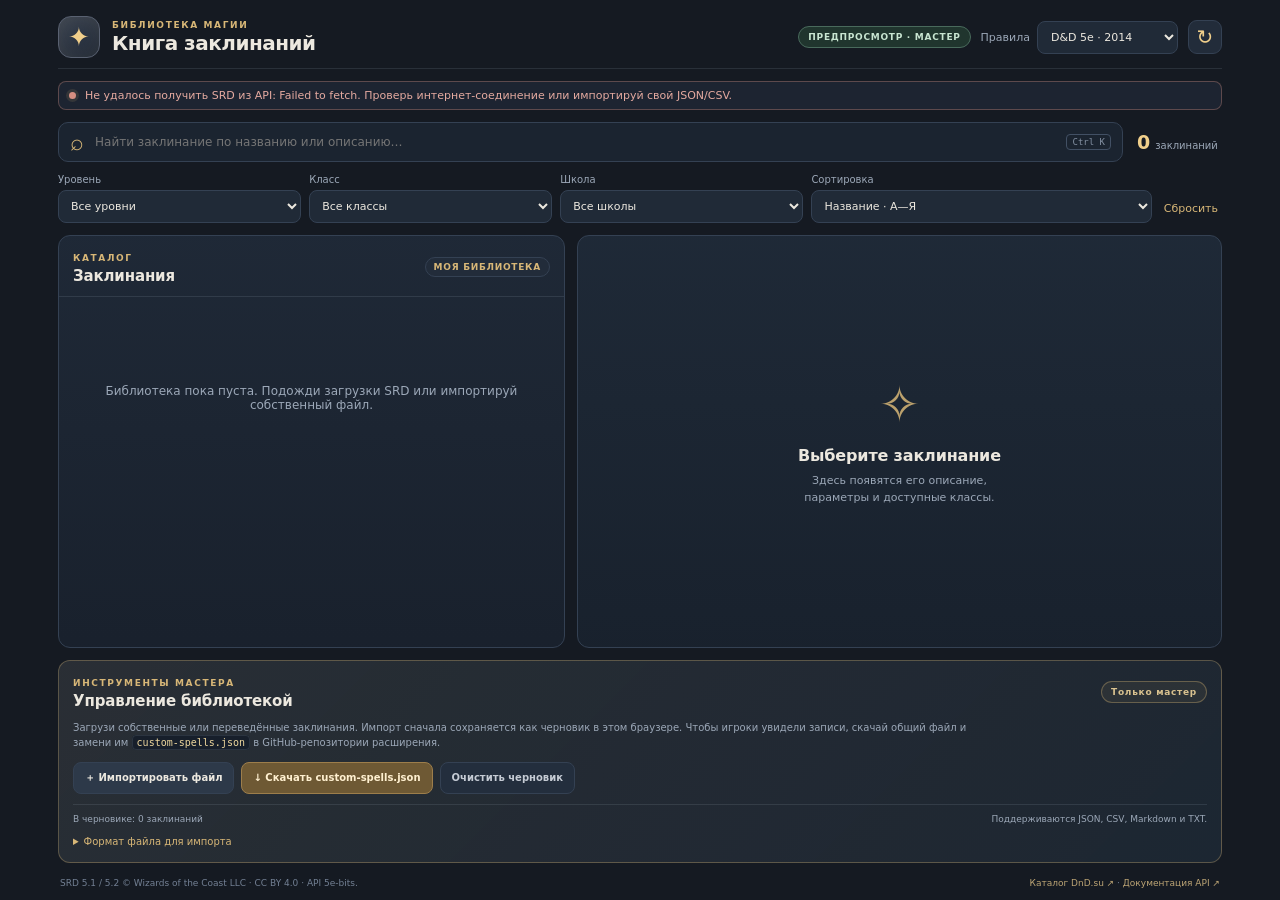
==== index.html @ d4c19d10 "Add files via upload" ====
<!doctype html>
<html lang="ru">
<head>
  <meta charset="UTF-8" />
  <meta name="viewport" content="width=device-width, initial-scale=1.0" />
  <meta name="theme-color" content="#151a22" />
  <title>Книга заклинаний — Owlbear Rodeo</title>
  <link rel="icon" type="image/svg+xml" href="./icon.svg" />
  <link rel="stylesheet" href="./styles.css" />
</head>
<body>
  <div class="app-shell">
    <header class="topbar">
      <div class="brand">
        <div class="brand-mark" aria-hidden="true">✦</div>
        <div>
          <div class="eyebrow">БИБЛИОТЕКА МАГИИ</div>
          <h1>Книга заклинаний</h1>
        </div>
      </div>
      <div class="top-actions">
        <span id="roleBadge" class="role-badge">ПОДКЛЮЧЕНИЕ…</span>
        <label class="edition-picker">
          <span>Правила</span>
          <select id="editionSelect" aria-label="Редакция SRD">
            <option value="2014">D&amp;D 5e · 2014</option>
            <option value="2024">D&amp;D 5e · 2024</option>
          </select>
        </label>
        <button id="refreshSrd" class="icon-button" title="Обновить открытую библиотеку" aria-label="Обновить библиотеку">↻</button>
      </div>
    </header>

    <div id="notice" class="notice" role="status" aria-live="polite">
      <span class="notice-dot"></span><span id="noticeText">Загружаем библиотеку…</span>
    </div>

    <section class="search-row">
      <label class="search-box">
        <span class="search-icon">⌕</span>
        <input id="searchInput" type="search" placeholder="Найти заклинание по названию или описанию…" autocomplete="off" />
        <kbd>Ctrl K</kbd>
      </label>
      <div class="result-count"><strong id="resultCount">0</strong><span>заклинаний</span></div>
    </section>

    <section class="filter-row" aria-label="Фильтры и сортировка">
      <label class="filter-field">
        <span>Уровень</span>
        <select id="levelFilter"><option value="">Все уровни</option></select>
      </label>
      <label class="filter-field">
        <span>Класс</span>
        <select id="classFilter"><option value="">Все классы</option></select>
      </label>
      <label class="filter-field">
        <span>Школа</span>
        <select id="schoolFilter"><option value="">Все школы</option></select>
      </label>
      <label class="filter-field sort-field">
        <span>Сортировка</span>
        <select id="sortSelect">
          <option value="name-asc">Название · А—Я</option>
          <option value="name-desc">Название · Я—А</option>
          <option value="level-asc">Уровень · по возрастанию</option>
          <option value="level-desc">Уровень · по убыванию</option>
          <option value="class-asc">Класс</option>
          <option value="school-asc">Школа</option>
        </select>
      </label>
      <button id="resetFilters" class="text-button">Сбросить</button>
    </section>

    <main class="browser-layout">
      <aside class="spell-list-panel">
        <div class="panel-heading">
          <div>
            <span class="eyebrow">КАТАЛОГ</span>
            <h2>Заклинания</h2>
          </div>
          <span id="catalogSource" class="source-chip">SRD</span>
        </div>
        <div id="spellList" class="spell-list" aria-label="Список заклинаний">
          <div class="empty-state"><span class="spinner"></span><p>Загрузка каталога…</p></div>
        </div>
      </aside>

      <section id="spellDetail" class="spell-detail-panel" aria-live="polite">
        <div class="detail-placeholder">
          <div class="large-sigil">✧</div>
          <h2>Выберите заклинание</h2>
          <p>Здесь появятся его описание, параметры и доступные классы.</p>
        </div>
      </section>
    </main>

    <section id="adminPanel" class="admin-panel" hidden>
      <div class="admin-heading">
        <div>
          <span class="eyebrow">ИНСТРУМЕНТЫ МАСТЕРА</span>
          <h2>Управление библиотекой</h2>
        </div>
        <span class="admin-lock">Только мастер</span>
      </div>
      <p class="admin-intro">Загрузи собственные или переведённые заклинания. Импорт сначала сохраняется как черновик в этом браузере. Чтобы игроки увидели записи, скачай общий файл и замени им <code>custom-spells.json</code> в GitHub-репозитории расширения.</p>
      <div class="admin-actions">
        <label class="upload-button" for="spellFileInput">＋ Импортировать файл</label>
        <input id="spellFileInput" type="file" accept=".json,.csv,.md,.txt,application/json,text/csv,text/plain,text/markdown" hidden />
        <button id="exportCustom" class="primary-button">↓ Скачать custom-spells.json</button>
        <button id="clearDraft" class="secondary-button">Очистить черновик</button>
      </div>
      <div class="admin-footer">
        <span id="draftCount">В черновике: 0 заклинаний</span>
        <span id="adminStatus">Поддерживаются JSON, CSV, Markdown и TXT.</span>
      </div>
      <details class="format-help">
        <summary>Формат файла для импорта</summary>
        <p>Для JSON используй массив объектов или объект вида <code>{ "spells": [...] }</code>. У записи желательно указать <code>name</code>, <code>level</code> (0–9), <code>school</code>, <code>classes</code> и <code>description</code>. Поддерживаются также названия полей на русском: «Название», «Уровень», «Школа», «Классы», «Описание».</p>
        <a href="./example-spells.json" target="_blank" rel="noopener">Посмотреть пример JSON</a>
      </details>
    </section>

    <footer class="footer">
      <span>SRD 5.1 / 5.2 © Wizards of the Coast LLC · CC BY 4.0 · API 5e-bits.</span>
      <span><a href="https://www.dnd.su/spells/" target="_blank" rel="noopener">Каталог DnD.su ↗</a> · <a href="https://docs.dnd5eapi.co/" target="_blank" rel="noopener">Документация API ↗</a></span>
    </footer>
  </div>
  <script type="module" src="./app.js"></script>
</body>
</html>
---- styles.css ----
:root {
  color-scheme: dark;
  --bg: #151a22;
  --panel: #1c2430;
  --panel-2: #222c3a;
  --panel-3: #283446;
  --line: #344153;
  --line-soft: rgba(176, 190, 210, .13);
  --text: #ece8df;
  --muted: #9ca8b8;
  --gold: #d8b777;
  --gold-strong: #f0cf8b;
  --green: #8ab69b;
  --red: #d58e82;
  --shadow: 0 12px 30px rgba(0,0,0,.2);
  font-family: Inter, ui-sans-serif, system-ui, -apple-system, BlinkMacSystemFont, "Segoe UI", sans-serif;
}
* { box-sizing: border-box; }
html, body { margin: 0; min-width: 320px; min-height: 100%; background: var(--bg); color: var(--text); }
body { font-size: 13px; }
button, input, select { font: inherit; }
button, select, .upload-button { cursor: pointer; }
a { color: var(--gold-strong); text-decoration: none; }
a:hover { text-decoration: underline; }
.app-shell { max-width: 1200px; min-height: 100vh; margin: 0 auto; padding: 16px 18px 12px; display: flex; flex-direction: column; gap: 12px; }
.topbar { display:flex; align-items:center; justify-content:space-between; gap:14px; padding-bottom: 10px; border-bottom: 1px solid var(--line-soft); }
.brand { display:flex; align-items:center; gap:12px; min-width: 0; }
.brand-mark { width: 42px; height:42px; display:grid; place-items:center; border-radius:13px; background:linear-gradient(145deg,#3a4351,#202937); border:1px solid #596171; color:var(--gold-strong); font-size:26px; box-shadow: inset 0 0 18px rgba(216,183,119,.08); }
.eyebrow { font-size:9px; line-height:1.4; letter-spacing:.18em; color:var(--gold); font-weight:800; }
h1,h2,h3,p { margin:0; }
h1 { font-size:20px; letter-spacing:-.025em; line-height:1.15; font-weight:750; }
h2 { font-size:15px; font-weight:750; letter-spacing:-.01em; }
.top-actions { display:flex; align-items:center; gap:10px; }
.role-badge,.source-chip,.admin-lock { border:1px solid var(--line); background:var(--panel-2); border-radius:999px; padding:5px 9px; font-size:9px; color:var(--muted); letter-spacing:.08em; font-weight:800; white-space:nowrap; }
.role-badge.gm { color:#c8e5d1; border-color:#496a5c; background:#20352e; }
.edition-picker { display:flex; gap:7px; align-items:center; color:var(--muted); font-size:11px; white-space:nowrap; }
select { color:var(--text); background:#202a37; border:1px solid var(--line); border-radius:8px; padding:8px 28px 8px 9px; outline:none; min-width:0; }
select:focus,input:focus { border-color:var(--gold); box-shadow:0 0 0 2px rgba(216,183,119,.12); }
.icon-button { width:34px; height:34px; border-radius:9px; border:1px solid var(--line); background:var(--panel-2); color:var(--gold-strong); font-size:20px; }
.icon-button:hover { background:var(--panel-3); }
.notice { min-height:29px; display:flex; gap:9px; align-items:center; padding:6px 10px; border:1px solid var(--line-soft); border-radius:8px; background:rgba(34,44,58,.62); color:var(--muted); font-size:11px; }
.notice.success { color:#c4e0ce; border-color:rgba(107,160,129,.32); }
.notice.error { color:#e5aaa0; border-color:rgba(213,142,130,.35); }
.notice-dot { width:7px; height:7px; border-radius:50%; background:var(--gold); box-shadow:0 0 0 3px rgba(216,183,119,.12); flex:none; }
.notice.success .notice-dot { background:var(--green); box-shadow:0 0 0 3px rgba(138,182,155,.12); }
.notice.error .notice-dot { background:var(--red); }
.search-row { display:flex; align-items:center; gap:14px; }
.search-box { flex:1; display:flex; align-items:center; gap:9px; min-width:0; height:40px; padding:0 11px; border:1px solid var(--line); border-radius:10px; background:#1b2430; }
.search-icon { color:var(--gold); font-size:23px; line-height:1; }
.search-box input { border:0; outline:0; background:transparent; color:var(--text); flex:1; min-width:0; font-size:12px; box-shadow:none; }
.search-box input:focus { border:0; box-shadow:none; }
kbd { color:#8491a3; border:1px solid #425064; border-radius:4px; padding:2px 5px; font-size:9px; white-space:nowrap; }
.result-count { display:flex; align-items:baseline; gap:5px; min-width:85px; color:var(--muted); font-size:10px; }
.result-count strong { color:var(--gold-strong); font-size:19px; }
.filter-row { display:flex; flex-wrap:wrap; align-items:end; gap:8px; }
.filter-field { display:flex; flex-direction:column; gap:5px; color:var(--muted); font-size:10px; min-width:115px; flex:1; }
.filter-field select { width:100%; font-size:11px; padding:8px; }
.sort-field { flex:1.4; min-width:170px; }
.text-button { background:transparent; border:0; color:var(--gold); padding:8px 4px; font-size:11px; white-space:nowrap; }
.text-button:hover { color:var(--gold-strong); text-decoration:underline; }
.browser-layout { flex:1; min-height:360px; display:grid; grid-template-columns:minmax(280px, .88fr) minmax(340px, 1.12fr); gap:12px; }
.spell-list-panel,.spell-detail-panel { min-height:360px; border:1px solid var(--line); border-radius:12px; background:linear-gradient(180deg,rgba(31,41,55,.98),rgba(25,33,45,.98)); overflow:hidden; }
.spell-list-panel { display:flex; flex-direction:column; }
.panel-heading { display:flex; align-items:center; justify-content:space-between; padding:13px 14px 11px; border-bottom:1px solid var(--line-soft); }
.panel-heading h2 { margin-top:2px; }
.source-chip { padding:4px 8px; color:var(--gold); font-size:9px; }
.spell-list { overflow:auto; min-height:0; flex:1; padding:6px; scrollbar-width:thin; scrollbar-color:#526176 transparent; }
.spell-row { width:100%; border:1px solid transparent; background:transparent; border-radius:9px; padding:9px 10px; display:flex; align-items:flex-start; gap:9px; text-align:left; color:var(--text); transition:background .12s,border-color .12s; }
.spell-row:hover { background:rgba(72,88,110,.22); }
.spell-row.active { background:rgba(216,183,119,.1); border-color:rgba(216,183,119,.42); }
.level-badge { flex:none; min-width:31px; min-height:31px; display:grid; place-items:center; border-radius:8px; background:#303a49; border:1px solid #465267; color:var(--gold-strong); font-size:10px; font-weight:800; }
.level-badge.cantrip { font-size:16px; }
.row-main { min-width:0; flex:1; }
.row-name { font-size:12px; line-height:1.3; font-weight:700; overflow-wrap:anywhere; }
.row-meta { display:flex; align-items:center; flex-wrap:wrap; gap:5px; margin-top:4px; color:var(--muted); font-size:9px; }
.meta-sep { color:#617087; }
.row-custom { color:#add5b9; }
.no-results,.empty-state { display:grid; place-items:center; text-align:center; min-height:190px; padding:20px; color:var(--muted); font-size:12px; }
.empty-state p { margin-top:10px; }
.spinner { width:19px; height:19px; border-radius:50%; border:2px solid #455269; border-top-color:var(--gold); display:block; animation:spin .8s linear infinite; }
@keyframes spin { to { transform:rotate(360deg); } }
.spell-detail-panel { position:relative; padding:0; overflow:auto; scrollbar-width:thin; scrollbar-color:#526176 transparent; }
.detail-placeholder { min-height:100%; display:flex; flex-direction:column; align-items:center; justify-content:center; text-align:center; padding:28px; color:var(--muted); }
.large-sigil { color:var(--gold); font-size:50px; margin-bottom:12px; opacity:.85; }
.detail-placeholder h2 { font-size:16px; color:var(--text); margin-bottom:7px; }
.detail-placeholder p { max-width:240px; line-height:1.6; font-size:11px; }
.detail-content { padding:17px 18px 20px; }
.detail-topline { display:flex; align-items:center; justify-content:space-between; gap:10px; margin-bottom:12px; }
.detail-source { font-size:9px; color:var(--muted); text-transform:uppercase; letter-spacing:.1em; }
.detail-title { font-size:21px; line-height:1.2; letter-spacing:-.025em; margin-bottom:8px; }
.detail-subtitle { display:flex; flex-wrap:wrap; gap:6px; margin-bottom:15px; }
.pill { display:inline-flex; align-items:center; gap:4px; border:1px solid var(--line); border-radius:999px; background:#253143; color:#cbd3de; padding:4px 8px; font-size:9px; }
.pill.gold { color:var(--gold-strong); border-color:rgba(216,183,119,.4); background:rgba(216,183,119,.08); }
.stat-grid { display:grid; grid-template-columns:repeat(2,minmax(0,1fr)); gap:7px; margin-bottom:16px; }
.stat-cell { border:1px solid var(--line-soft); background:rgba(40,52,70,.55); border-radius:8px; padding:8px 9px; min-width:0; }
.stat-label { display:block; color:var(--muted); font-size:9px; margin-bottom:4px; }
.stat-value { display:block; color:#e9e3d8; font-size:11px; line-height:1.4; overflow-wrap:anywhere; }
.detail-section { padding-top:13px; border-top:1px solid var(--line-soft); margin-top:13px; }
.detail-section h3 { color:var(--gold); letter-spacing:.1em; text-transform:uppercase; font-size:9px; margin-bottom:8px; }
.description-text { color:#d8dce2; font-size:11px; line-height:1.65; white-space:pre-wrap; overflow-wrap:anywhere; }
.description-text p { margin:0 0 9px; }
.class-chips { display:flex; flex-wrap:wrap; gap:5px; }
.class-chip { background:#2a3647; border:1px solid #3d4b60; color:#cbd4df; border-radius:6px; padding:4px 7px; font-size:9px; }
.detail-link { display:inline-block; margin-top:13px; color:var(--gold-strong); font-size:10px; }
.admin-panel { border:1px solid rgba(216,183,119,.32); border-radius:12px; background:linear-gradient(135deg,rgba(44,49,55,.9),rgba(29,39,51,.96)); padding:13px 14px; }
.admin-panel[hidden] { display:none; }
.admin-heading { display:flex; align-items:center; justify-content:space-between; gap:10px; }
.admin-heading h2 { margin-top:2px; }
.admin-lock { color:#d9c28f; border-color:rgba(216,183,119,.35); background:rgba(216,183,119,.07); }
.admin-intro { color:var(--muted); font-size:10px; line-height:1.55; margin:10px 0 11px; max-width:900px; }
.admin-intro code,.format-help code { color:#eed79d; background:#171f2b; border:1px solid var(--line-soft); padding:1px 4px; border-radius:4px; }
.admin-actions { display:flex; flex-wrap:wrap; gap:7px; }
.upload-button,.primary-button,.secondary-button { display:inline-flex; align-items:center; justify-content:center; border-radius:8px; border:1px solid var(--line); padding:8px 11px; font-size:10px; font-weight:700; transition:.12s; }
.upload-button { background:#2d3949; color:var(--text); }
.upload-button:hover,.secondary-button:hover { background:#39475a; }
.primary-button { background:#6e5934; color:#fff0d0; border-color:#9d7e4b; }
.primary-button:hover { background:#846b40; }
.secondary-button { background:#232e3d; color:#c5cbd4; }
.admin-footer { display:flex; flex-wrap:wrap; justify-content:space-between; gap:8px; margin-top:10px; padding-top:9px; border-top:1px solid var(--line-soft); color:var(--muted); font-size:9px; }
.format-help { margin-top:10px; color:var(--muted); font-size:10px; line-height:1.55; }
.format-help summary { cursor:pointer; color:var(--gold); }
.format-help p { margin:8px 0; }
.footer { display:flex; flex-wrap:wrap; align-items:center; justify-content:space-between; gap:7px; color:#738094; font-size:9px; padding:3px 2px 0; }
.footer a { color:#bda575; }
@media (max-width:760px) {
  .app-shell { padding:12px; gap:10px; }
  .topbar { align-items:flex-start; }
  .top-actions { gap:6px; flex-wrap:wrap; justify-content:flex-end; }
  .edition-picker { flex-direction:column; align-items:flex-start; gap:3px; }
  .edition-picker select { max-width:140px; }
  .role-badge { display:none; }
  .browser-layout { grid-template-columns:1fr; }
  .spell-list-panel { min-height:230px; max-height:290px; }
  .spell-detail-panel { min-height:280px; }
  .sort-field { min-width:145px; }
}
@media (max-width:430px) {
  h1 { font-size:17px; }
  .brand-mark { width:36px;height:36px; }
  .search-row { gap:8px; }
  .result-count { min-width:62px; }
  .result-count span { display:none; }
  .filter-field { min-width:calc(50% - 6px); }
  .filter-field select { font-size:10px; }
  .text-button { align-self:flex-end; }
  .detail-title { font-size:18px; }
  .admin-actions > * { flex:1 1 auto; }
}
.icon-button.spinning { animation: spin .8s linear infinite; }
.icon-button:disabled { opacity:.55; cursor:wait; }
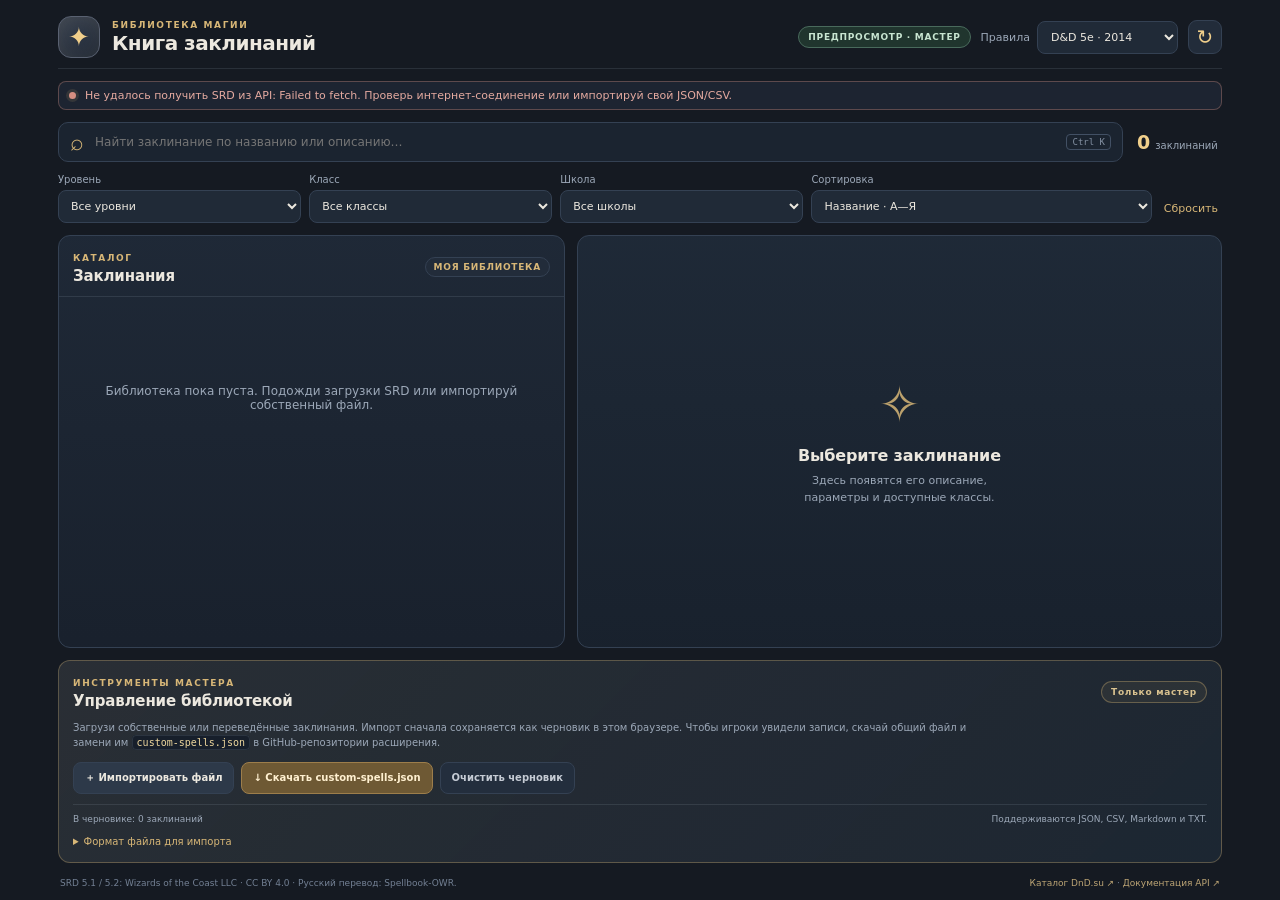
==== commit 60c291e5: "Add files via upload" ====
--- a/index.html
+++ b/index.html
@@ -94,6 +94,14 @@
       </section>
     </main>
 
+    <section id="rollHistoryPanel" class="roll-history-panel" hidden aria-live="polite">
+      <div class="roll-history-heading">
+        <div><span class="eyebrow">ИГРОВОЙ ЖУРНАЛ</span><h2>Броски заклинаний</h2></div>
+        <span class="roll-history-note">Последние результаты в комнате</span>
+      </div>
+      <div id="rollHistory" class="roll-history-list"></div>
+    </section>
+
     <section id="adminPanel" class="admin-panel" hidden>
       <div class="admin-heading">
         <div>
@@ -115,16 +123,16 @@
       </div>
       <details class="format-help">
         <summary>Формат файла для импорта</summary>
-        <p>Для JSON используй массив объектов или объект вида <code>{ "spells": [...] }</code>. У записи желательно указать <code>name</code>, <code>level</code> (0–9), <code>school</code>, <code>classes</code> и <code>description</code>. Поддерживаются также названия полей на русском: «Название», «Уровень», «Школа», «Классы», «Описание».</p>
+        <p>Для JSON используй массив объектов или объект вида <code>{ "spells": [...] }</code>. Укажи <code>name</code>, <code>level</code>, <code>school</code>, <code>classes</code> и <code>description</code>. Для броска урона используй <code>damageFormula</code>, а для лечения — <code>healingFormula</code> или <code>heal_at_slot_level</code>. Для учёта модификатора характеристики добавь <code>healingIncludesAbilityModifier: true</code>. Формулы поддерживают <code>d</code> и русскую запись <code>к</code> (например, <code>2к8+3</code>). Для своих переводов используй <code>nameRu</code>, <code>descriptionRu</code> и <code>higherLevelRu</code>.</p>
         <a href="./example-spells.json" target="_blank" rel="noopener">Посмотреть пример JSON</a>
       </details>
     </section>
 
     <footer class="footer">
-      <span>SRD 5.1 / 5.2 © Wizards of the Coast LLC · CC BY 4.0 · API 5e-bits.</span>
+      <span>SRD 5.1 / 5.2: Wizards of the Coast LLC · CC BY 4.0 · Русский перевод: Spellbook-OWR.</span>
       <span><a href="https://www.dnd.su/spells/" target="_blank" rel="noopener">Каталог DnD.su ↗</a> · <a href="https://docs.dnd5eapi.co/" target="_blank" rel="noopener">Документация API ↗</a></span>
     </footer>
   </div>
-  <script type="module" src="./app.js"></script>
+  <script type="module" src="./app.js?v=1.3.0"></script>
 </body>
 </html>
--- a/styles.css
+++ b/styles.css
@@ -33,6 +33,7 @@
 .top-actions { display:flex; align-items:center; gap:10px; }
 .role-badge,.source-chip,.admin-lock { border:1px solid var(--line); background:var(--panel-2); border-radius:999px; padding:5px 9px; font-size:9px; color:var(--muted); letter-spacing:.08em; font-weight:800; white-space:nowrap; }
 .role-badge.gm { color:#c8e5d1; border-color:#496a5c; background:#20352e; }
+.role-badge.prep { color:#e8d3a4; border-color:#856f43; background:#3a3020; }
 .edition-picker { display:flex; gap:7px; align-items:center; color:var(--muted); font-size:11px; white-space:nowrap; }
 select { color:var(--text); background:#202a37; border:1px solid var(--line); border-radius:8px; padding:8px 28px 8px 9px; outline:none; min-width:0; }
 select:focus,input:focus { border-color:var(--gold); box-shadow:0 0 0 2px rgba(216,183,119,.12); }
@@ -148,3 +149,35 @@
 }
 .icon-button.spinning { animation: spin .8s linear infinite; }
 .icon-button:disabled { opacity:.55; cursor:wait; }
+
+/* Spell damage roller */
+.damage-section { background:rgba(216,183,119,.045); border:1px solid rgba(216,183,119,.18); border-radius:9px; padding:12px; }
+.damage-section h3 { margin-bottom:6px; }
+.damage-hint { color:var(--muted); font-size:10px; line-height:1.45; margin:0 0 9px; }
+.damage-roll-controls { display:flex; align-items:end; flex-wrap:wrap; gap:8px; }
+.damage-level-label { display:flex; flex-direction:column; gap:5px; color:var(--muted); font-size:9px; min-width:135px; }
+.damage-level-select { width:100%; font-size:10px; padding:8px 25px 8px 8px; }
+.damage-roll-button { display:inline-flex; align-items:center; justify-content:center; border:1px solid #a98952; border-radius:8px; background:linear-gradient(135deg,#745b32,#5a472b); color:#fff0d2; padding:9px 13px; font-size:11px; font-weight:800; cursor:pointer; }
+.damage-roll-button:hover { background:linear-gradient(135deg,#896c3d,#6b5432); }
+.damage-type-label { display:block; margin-top:8px; color:var(--muted); font-size:9px; }
+.roll-history-panel { border:1px solid var(--line); border-radius:12px; background:rgba(25,33,45,.92); padding:12px 14px; }
+.roll-history-panel[hidden] { display:none; }
+.roll-history-heading { display:flex; justify-content:space-between; align-items:center; gap:10px; margin-bottom:9px; }
+.roll-history-heading h2 { margin-top:2px; font-size:13px; }
+.roll-history-note { color:var(--muted); font-size:9px; }
+.roll-history-list { display:grid; grid-template-columns:repeat(auto-fit,minmax(220px,1fr)); gap:7px; }
+.roll-entry { min-width:0; border:1px solid var(--line-soft); background:rgba(40,52,70,.48); border-radius:8px; padding:8px 9px; }
+.roll-entry strong { display:block; color:var(--gold-strong); font-size:10px; margin-bottom:5px; overflow-wrap:anywhere; }
+.roll-entry-result { color:var(--text); font-size:10px; line-height:1.5; overflow-wrap:anywhere; }
+.roll-entry-meta { color:var(--muted); font-size:9px; margin-top:5px; }
+
+.damage-profile + .damage-profile { margin-top:10px; padding-top:10px; border-top:1px solid var(--line-soft); }
+.damage-profile-title { color:#d9c28f; font-size:10px; font-weight:800; margin-bottom:7px; }
+
+/* Healing rolls share the same dice controls, with a distinct restorative accent. */
+.healing-section { border-color: rgba(112, 173, 137, .34); background: rgba(63, 126, 91, .08); }
+.healing-section h3 { color: #a9d9b7; }
+.healing-section .damage-roll-button { border-color: #649b75; background: linear-gradient(135deg,#315d43,#294936); color: #e3f7e8; }
+.healing-section .damage-roll-button:hover { background: linear-gradient(135deg,#3b704f,#31563f); }
+.healing-modifier-label { margin: 0 0 8px; max-width: 220px; }
+.healing-modifier-input { width: 100%; }
